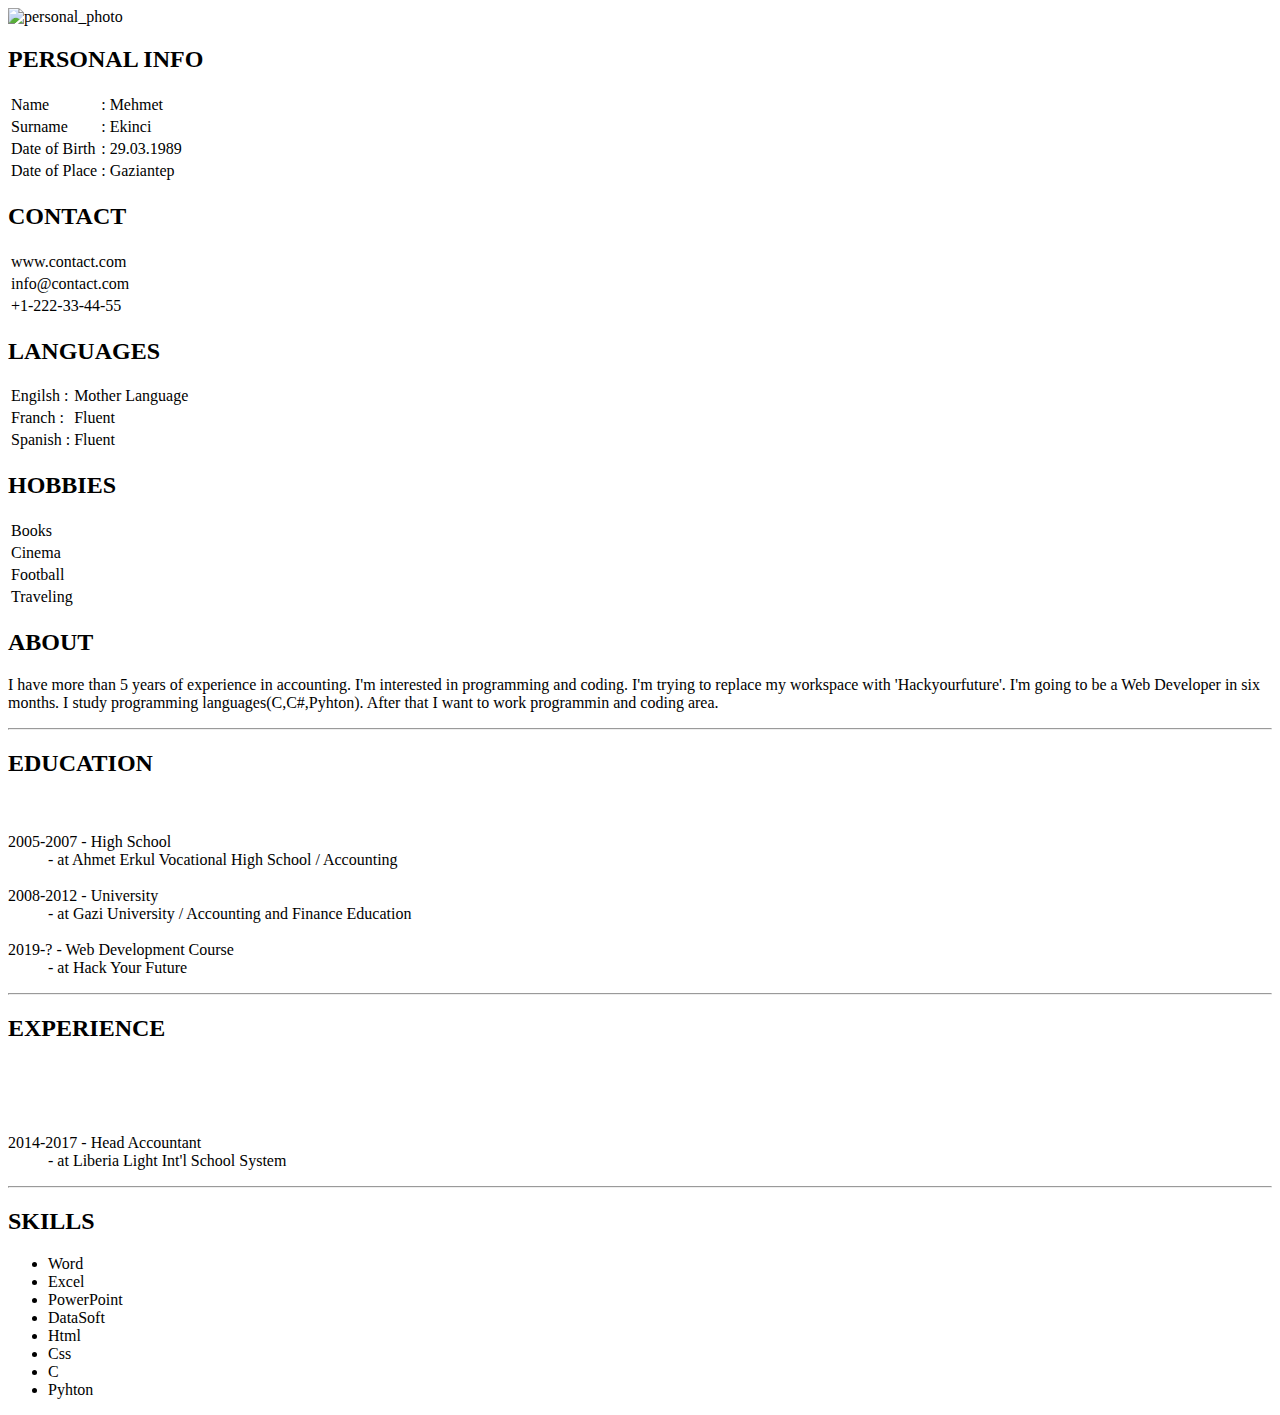
==== week1/index.html @ 7bf96869 "Rename index-main.html to week1/index.html" ====
<!DOCTYPE html>
<html lang="en">
<head>
    <meta charset="utf-8">
    <meta name="viewport" content="width=device-width, initial-scale=1.0">
    <meta http-equiv="X-UA-Compatible" content="ie=edge">
    <link rel="stylesheet" href="main-main.css">
    <title>My CV</title>
</head>
<body>
    <main>
        <img src="m.ekinci.JPG" alt="personal_photo">
        <section>
            <h2>PERSONAL INFO</h2>
            <table>
                <tbody>
                    <tr>
                        <td>Name</td>
                        <td>: Mehmet</td>
                        </tr>
                    <tr>
                        <td>Surname</td>
                        <td>: Ekinci</td>
                    </tr>
                    <tr>
                        <td>Date of Birth</td>
                        <td>: 29.03.1989</td>
                    </tr>
                    <tr>
                        <td>Date of Place</td>
                        <td>: Gaziantep</td>
                    </tr>
                </tbody>
            </table>
        </section>
        <section>
            <h2>CONTACT</h2>
            <table>
                <tbody>
                    <tr>
                        <td>www.contact.com</td>
                    </tr>
                    <tr>
                        <td>info@contact.com</td>
                    </tr
                    <tr>
                        <td>+1-222-33-44-55</td>
                    </tr>
                </tbody>
            </table>
        </section>
        <section>
            <h2>LANGUAGES</h2>
            <table>
                <tbody>
                    <tr>
                        <td>Engilsh :</td>
                        <td>Mother Language</td>
                    </tr>
                    <tr>
                        <td>Franch :</td>
                        <td>Fluent</td>
                    </tr>
                    <tr>
                        <td>Spanish :</td>
                        <td>Fluent</td>
                    </tr>
                </tbody>
            </table>
        </section>
        <section>
            <h2>HOBBIES</h2>
            <table>
                <tbody>
                    <tr>
                        <td>Books</td>
                    </tr>
                    <tr>
                        <td>Cinema</td>
                    </tr>
                    <tr>
                        <td>Football</td>
                    </tr>
                    <tr>
                        <td>Traveling</td>
                    </tr>
                </tbody>
            </table>
        </section>
    </main>
        <div class="class2">
            <section class="content">
                <h2 > <span class="heading">ABOUT</span></h2>
                <p >
                        I have more than 5 years of experience in accounting. 
                        I'm interested in programming and coding. 
                        I'm trying to replace my workspace with 'Hackyourfuture'. 
                        I'm going to be a Web Developer in six months. I study programming
                        languages(C,C#,Pyhton). After that I want to work programmin and
                        coding area. 
                </p>
            </section>
            <hr>
            <section class="content">
                    <h2 > <span class="heading">EDUCATION</span></h2>
                <p>
                    <dl> <br><br>
                        <dt>2005-2007 - High School</dt>
                        <dd>- at Ahmet Erkul Vocational High School / Accounting</dd> <br>    
                        <dt>2008-2012 - University</dt>
                        <dd>- at Gazi University / Accounting and Finance Education</dd> <br>
                        <dt>2019-? - Web Development Course</dt>
                        <dd>- at Hack Your Future</dd>
                    </dl>
                </p>
            </section>
            <hr>
            <section class="content">
                <h2 > <span class="heading">EXPERIENCE</span></h2>
                <p >
                    <dl><br><br><br><br>
                        <dt>2014-2017 - Head Accountant</dt>
                        <dd>- at Liberia Light Int'l School System</dd>                                   
                    </dl>
                </p>
            </section>
            <hr>
            <section class="content">
                    <h2 > <span class="heading">SKILLS</span></h2>
                <p >
                    <ul>
                        <li>Word</li>
                        <li>Excel</li>
                        <li>PowerPoint</li>
                        <li>DataSoft</li>
                        <li>Html</li>
                        <li>Css</li>
                        <li>C</li>
                        <li>Pyhton</li>
                    </ul>
                </p>
            </section>
        </div>
    </body>
</html>
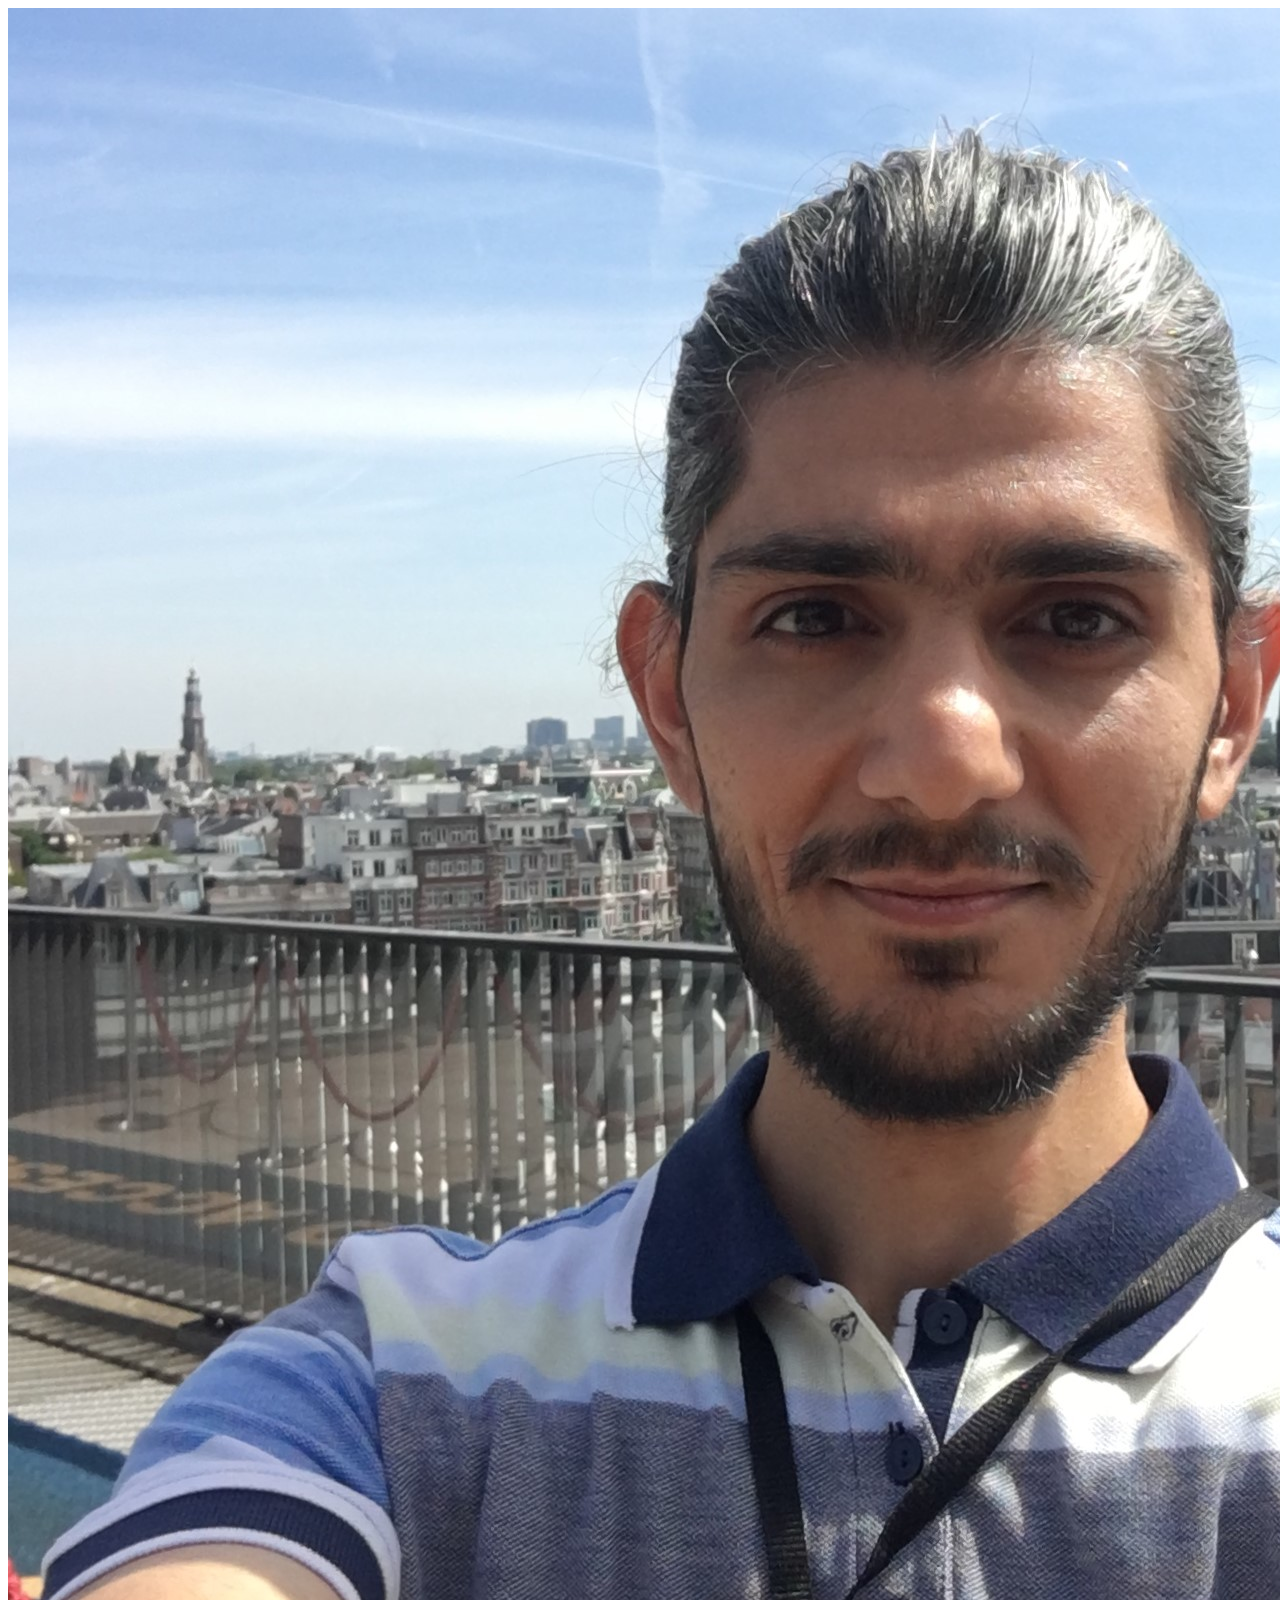
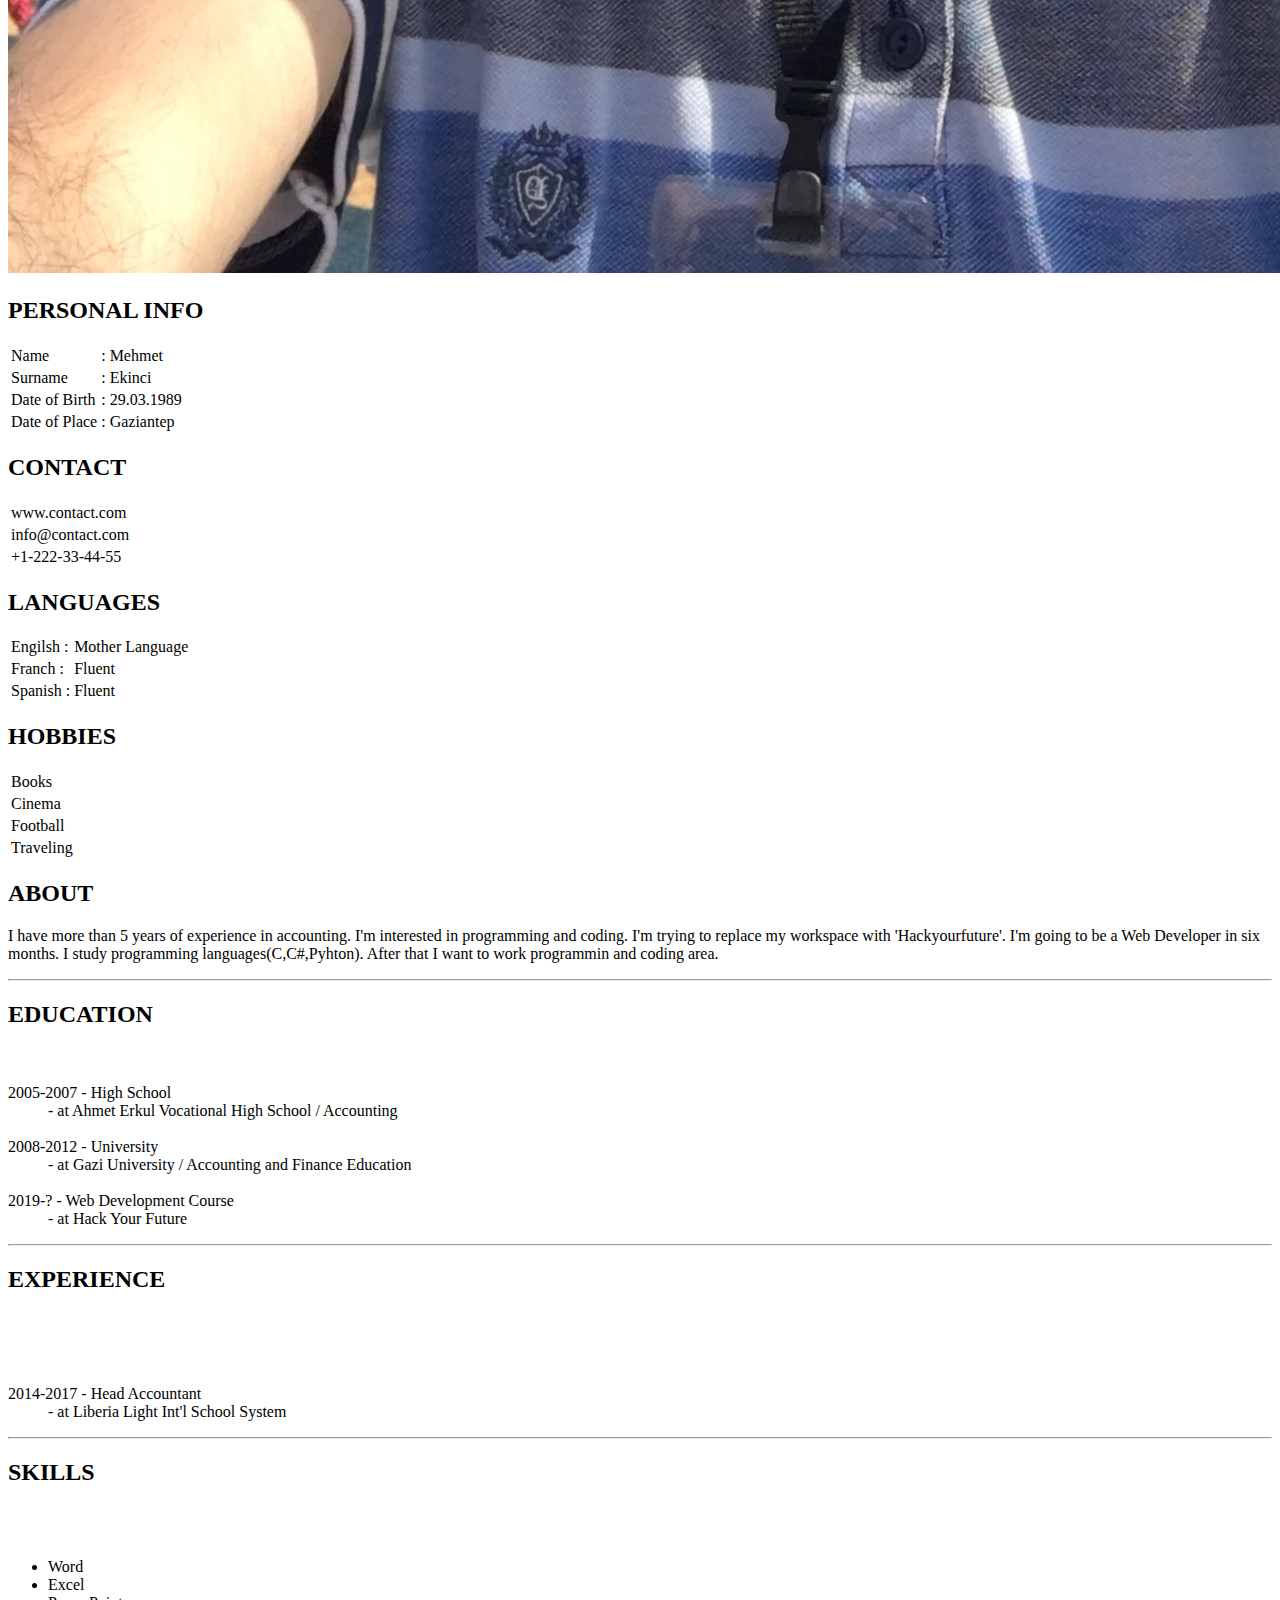
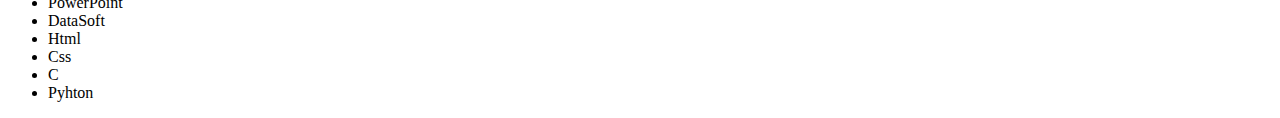
==== commit 03345920: "Update index.html" ====
--- a/week1/index.html
+++ b/week1/index.html
@@ -127,7 +127,7 @@
             <hr>
             <section class="content">
                     <h2 > <span class="heading">SKILLS</span></h2>
-                <p >
+                <p ><br><br>
                     <ul>
                         <li>Word</li>
                         <li>Excel</li>
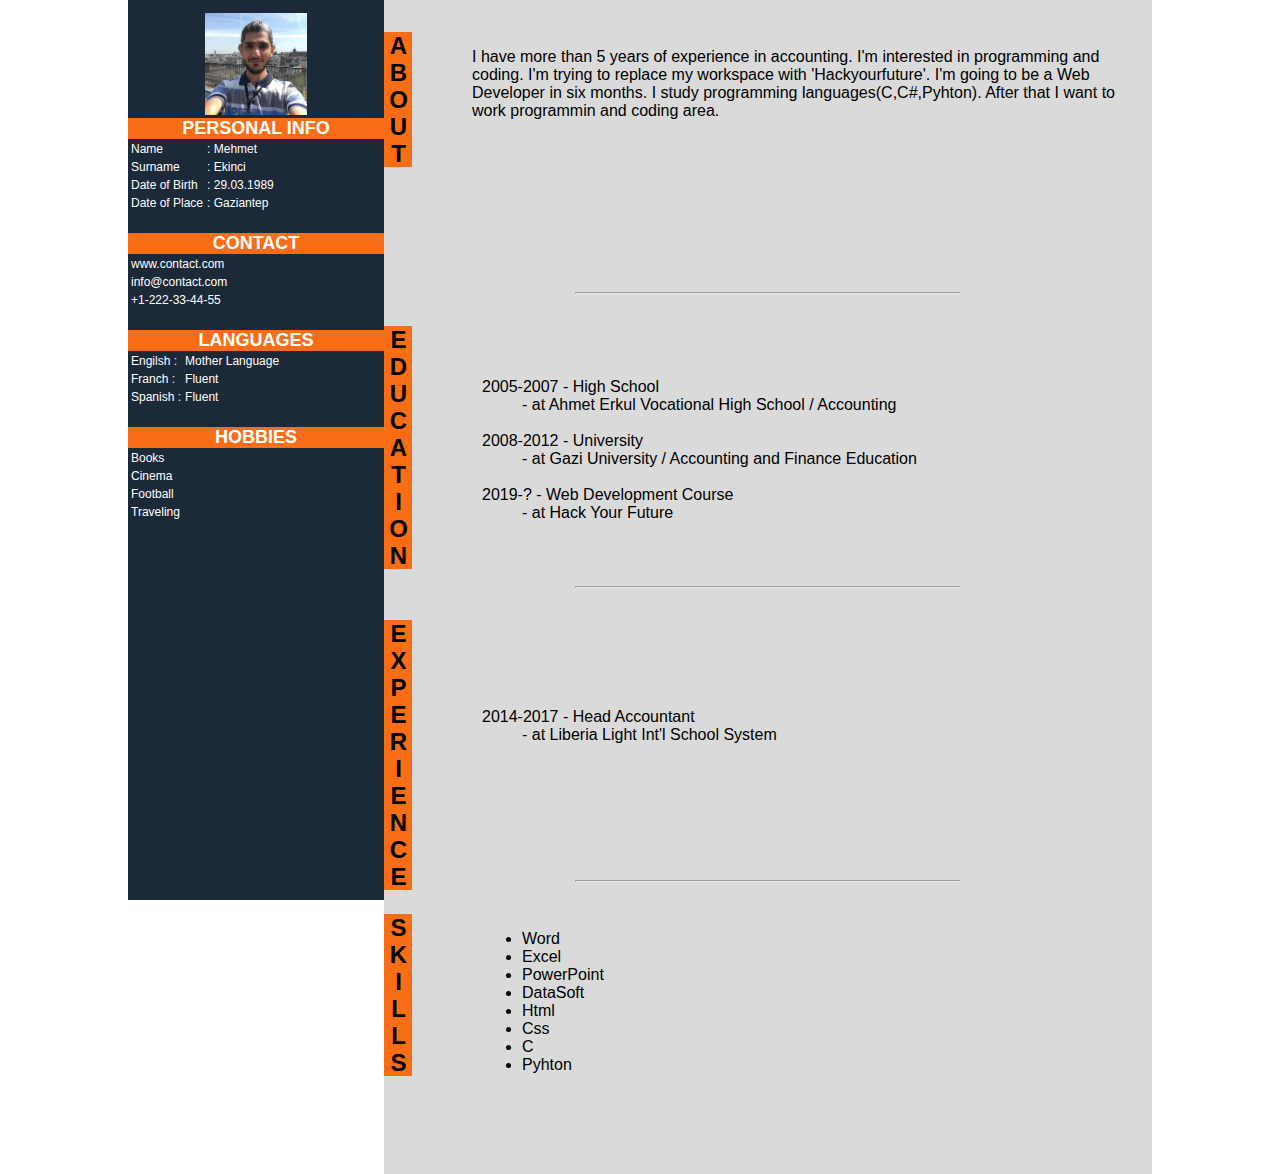
==== commit 013faaf5: "Update index.html" ====
--- a/week1/index.html
+++ b/week1/index.html
@@ -4,7 +4,7 @@
     <meta charset="utf-8">
     <meta name="viewport" content="width=device-width, initial-scale=1.0">
     <meta http-equiv="X-UA-Compatible" content="ie=edge">
-    <link rel="stylesheet" href="main-main.css">
+    <link rel="stylesheet" href="main.css">
     <title>My CV</title>
 </head>
 <body>
--- a/week1/main.css
+++ b/week1/main.css
@@ -0,0 +1,62 @@
+body, html, h1, h2, section{
+    margin:0;
+    padding:0;
+    font-family: Verdana, Geneva, Tahoma, sans-serif
+}
+.class2{
+    float:right;
+    max-width:60%;
+    position: absolute;
+    max-width: margin left 2%;
+    right: 10%;
+    left:30%;
+    background-color: #dadada;   
+}
+main{
+    position: fixed;
+    width: 20%;
+    left:10%;
+    background-color: #1c2938;
+    text-align: center;
+    color:white; 
+    min-height:100%;  
+    font-size: 12px;
+}
+td{
+    text-align: left;
+}
+img{
+    max-width:40%;
+    clear:left;
+    margin-top: 5%;    
+}
+section{
+    margin-bottom: 20px;
+}
+h2,h1{
+    background-color: #f96d15 ;
+}
+
+.heading{
+    writing-mode: vertical-rl;
+    text-orientation: upright;
+    float: left;
+    clear: left;
+    background-color: #f96d15;
+}
+.content{
+    margin-bottom: 10em ;
+    margin-top: 2em; 
+    height:100px;
+    display: flex; 
+}
+p{
+    padding-left: 60px ;
+    padding-right: 10px;
+}
+hr{
+    width: 50%;
+}
+dl{
+    justify-content: center;
+}
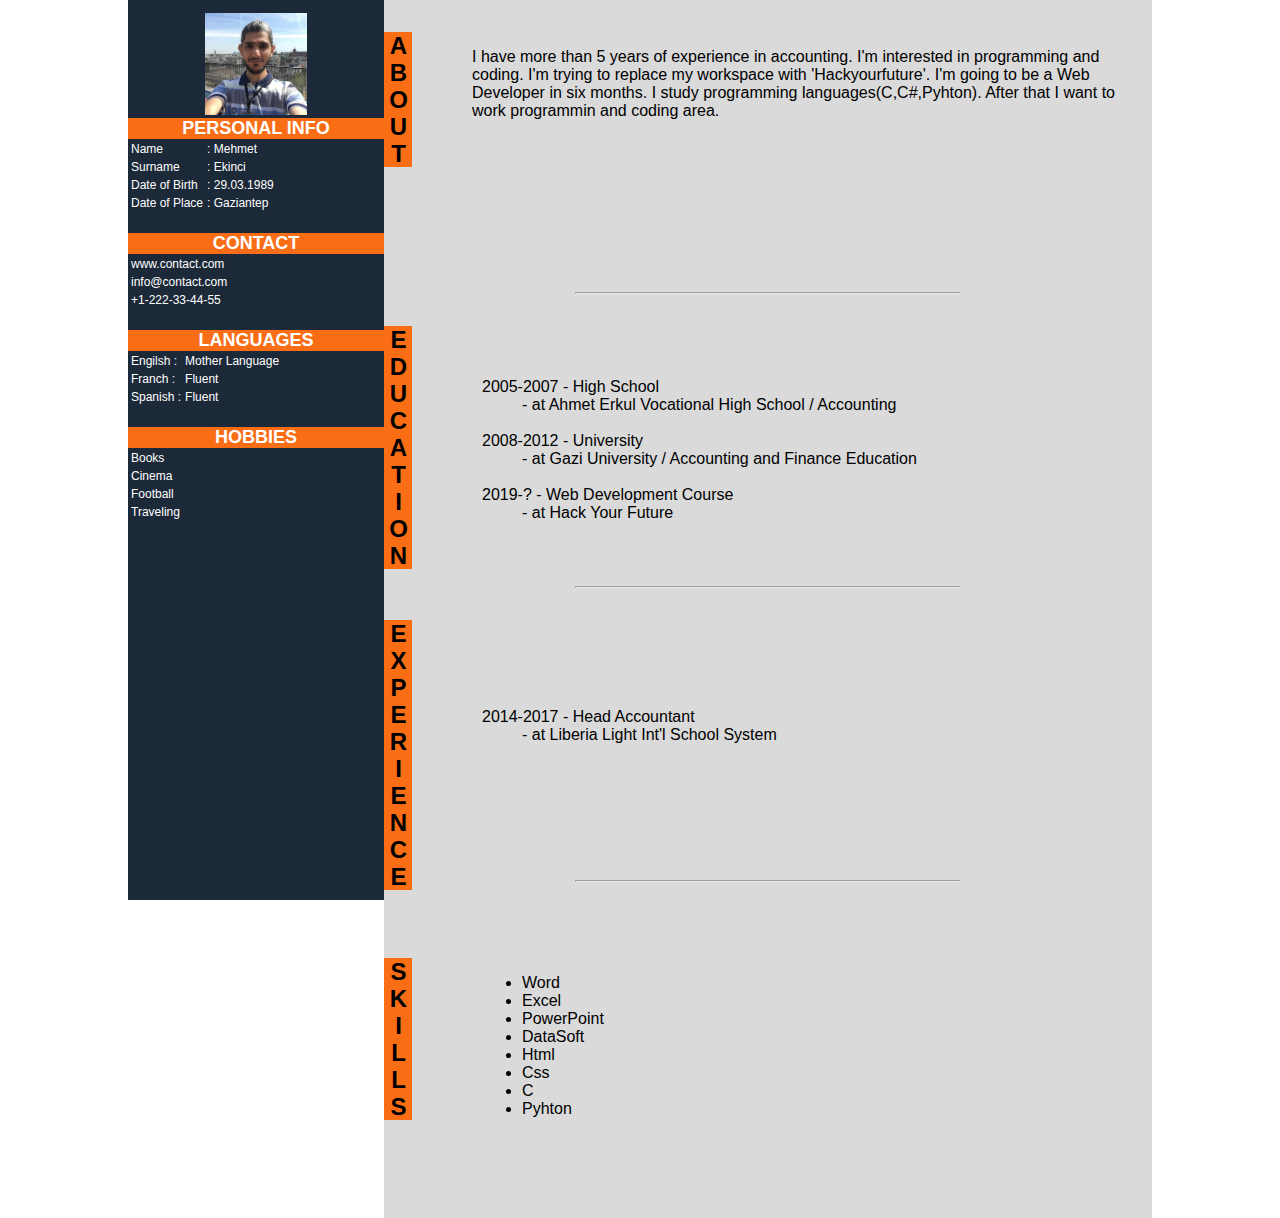
==== commit 2ae3f8cd: "Update index.html" ====
--- a/week1/index.html
+++ b/week1/index.html
@@ -124,8 +124,8 @@
                     </dl>
                 </p>
             </section>
-            <hr>
-            <section class="content">
+            <hr><br><br>
+            <section class="content"> 
                     <h2 > <span class="heading">SKILLS</span></h2>
                 <p ><br><br>
                     <ul>
